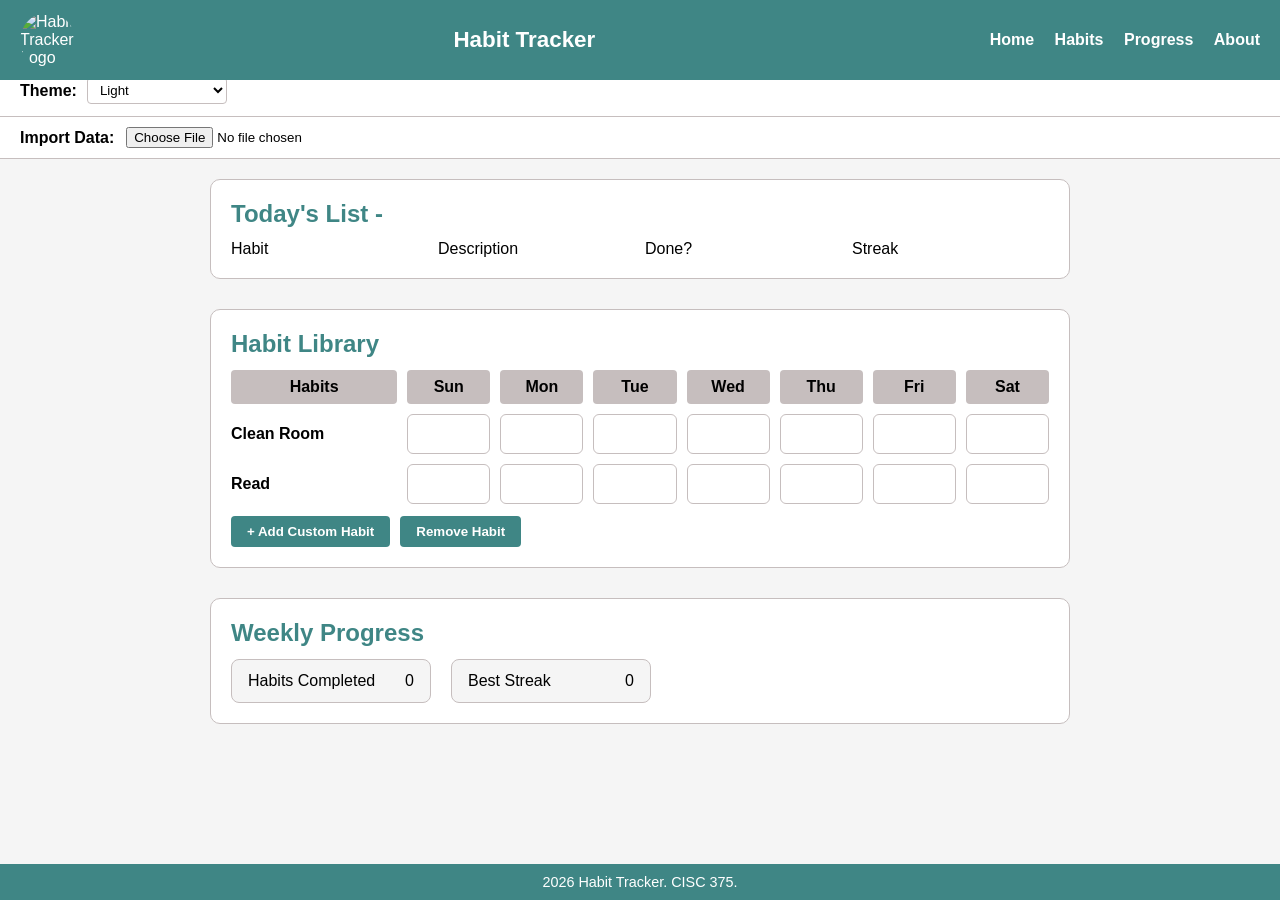
==== index.html @ 7eacdfcf "Update labels and section structure in index.html" ====
<!DOCTYPE html>
<html lang="en">
<head>
    <meta charset="UTF-8">
    <meta name="viewport" content="width=device-width, initial-scale=1.0">
    <title>Habit Tracker</title>
    <link rel="stylesheet" href="style.css">
    <script src="scripts/tableTracking.js" defer></script>
    <script src="scripts/habit.js" defer></script>
    <link rel="icon" href="logo_habit_favicon.png" type="image/png">
</head>
<body>
<header>
    <!-- Logo -->
     <img src="logo_habit.png" alt="Habit Tracker Logo" id="logo">

     <h1 id="main-title">Habit Tracker</h1>
     
     <nav>
        <a href="#daily-dashboard">Home</a>
        <a href="#habit-library-section">Habits</a>
        <a href="#weekly-progress">Progress</a>
        <a href="about.html">About</a>
    </nav>
   
     
</header>
<div id="username-container" hidden>
    <div class="username-card">
        <h2>Welcome to Habit Tracker</h2>
        <p>Enter your name to get started</p>
        <label for="username">Name</label>
        <input type="text" id="username" placeholder="Your name...">
        <button id="submit-btn">Get Started</button>
    </div>
</div>
        <div class="theme">
            <label for="theme-select">Theme:</label>
            <select id="theme-select">
                <option value="light">Light</option>
                <option value="dark">Dark</option>
                <!--<option value="high-contrast">High Contrast</option>-->
            </select>
        </div>
   <!-- Export / Import -->
    <div id="data-management">
        <label for="import-file">Import Data:</label>
        <input type="file" id="import-file" accept=".json">
    </div>
 
    <main>
    <!-- Daily Dashboard -->
    <section id="daily-dashboard">
        <h2>Today's List - <span id="today-date"></span></h2>
        <div class="daily-tracker">
            <div id="habit-list">Habit</div>
            <div id="description"> Description</div>
            <div id="done">Done?</div>
            <div id="streak">Streak</div>
        </div>    
    </section>

    <!-- Habit Library -->
    <section id="habit-library-section">
        <h2>Habit Library</h2>
        <!-- grid -->
         <div class="grid-container" id="days-grid">
                <!-- Header-->
                <div class="grid-header">Habits</div>
                <div class="day-label">Sun</div>
                <div class="day-label">Mon</div>
                <div class="day-label">Tue</div>
                <div class="day-label">Wed</div>
                <div class="day-label">Thu</div>
                <div class="day-label">Fri</div>
                <div class="day-label">Sat</div>
         </div>
        <div style="display: flex; gap: 10px;">
            <button id="open-btn"> + Add Custom Habit</button>
            <button id="remove-btn">Remove Habit</button>
        </div>
    </section>


    <!-- Weekly Progress  -->
   <section id="weekly-progress">
    <h2>Weekly Progress</h2>

    <div id="weekly-progress-content">
        <div class="progress-item">
            <span>Habits Completed</span>
            <span id="completed-count">0</span>
        </div>

        <div class="progress-item">
            <span>Best Streak</span>
            <span id="streak-count">0</span>
        </div>
    </div>
</section>
     
    </main>
     <!-- Custom Habit Creator POP window  -->
    <section>
    <div id="modal" role="dialog" aria-modal="true" aria-labelledby="modal-title" hidden>
        <div class="modal-content">
            <h2 id="modal-title">Create Custom Habit</h2>
            <form id="habit-form">
                <label for="habit-name">Name:</label>
                <input type="text" id="habit-name" required>

                <label for="habit-category">Category:</label>
                <input type="text" id="habit-category" required>

                <!--
                <label for="habit-icon">Icon (emoji):</label>
                <input type="text" id="habit-icon" maxlength="2"> 
                -->
                
                <label for="habit-description">Description:</label>
                <input type="text" id="habit-description">

                <button type="submit" id="add-habits">Add Habit</button>
                <button type="button" id="close-btn">Cancel</button>
            </form>
        </div>
    </div>
    </section>
<footer>
    <p> 2026 Habit Tracker. CISC 375.</p>
</footer>

</body>
</html>
---- style.css ----
:root {
    --background: #f5f5f5;
    --text:black;
    --primary: rgb(63, 134, 133);
    --primary-text: #fff;
    --card-background: #fff;
    --border: rgb(198, 190, 190);
}

[data-theme="dark"] {
    --background: rgb(33, 33, 33);
    --text:white;
    --primary:  rgb(63, 134, 133);
    --primary-text: #fff;
    --card-background: rgb(51, 51, 51);
    --border: #444;
}

* {
    box-sizing: border-box;
    margin: 0;
    padding: 0;
}

body {
    font-family: Arial, sans-serif;
    background-color: var(--background);
    color: var(--text);
    padding-bottom: 60px;
}

/* Header */
header {
    padding: 10px 20px;
    position: fixed;
    top: 0;
    left: 0;
    width: 100%;
    height: 80px;
    background: var(--primary);
    color: var(--primary-text);
    display: flex;
    align-items: center;
    justify-content: space-between;
    /*padding: 10px 20px;*/
    z-index: 100;
}

header h1 {
    font-size: 1.4rem;
}

header img {
    height: 55px;
    width: 55px;
    border-radius: 50%;
    object-fit: cover;
}

header nav a {
    color: var(--primary-text);
    text-decoration: none;
    margin-left: 16px;
    font-weight: bold;
}

header nav a:hover {
    text-decoration: underline;
}

/* Theme Toggle */
.theme {
   display: flex;
    align-items: center;
    gap: 10px;
    padding: 12px 20px;
    background: var(--card-background);
    border-bottom: 1px solid var(--border);
    margin-top: 65px;
}

.theme label {
    font-weight: bold;
    color: var(--text);
}

.theme select {
    padding: 4px 8px;
    border: 1px solid var(--border);
    border-radius: 4px;
    background: var(--card-background);
    color: var(--text);
    min-width: 140px;
}

/* Main Content */
main {
    padding: 20px;
    max-width: 900px;
    margin: 0 auto;
}

main section {
    margin-bottom: 30px;
}

main h2 {
    margin-bottom: 12px;
    color: var(--primary);
}

/* Data Management */
#data-management {
    display: flex;
    align-items: center;
    gap: 12px;
    padding: 10px 20px;
    background: var(--card-background);
    border-bottom: 1px solid var(--border);
}

#export-btn {
    background: var(--primary);
    color: var(--primary-text);
    border: none;
    padding: 8px 16px;
    border-radius: 4px;
    cursor: pointer;
    font-weight: bold;
}

#export-btn:hover {
    opacity: 0.85;
}

#data-management label {
    font-weight: bold;
    color: var(--text);
}

/* Table */
table {
    border-collapse: collapse;
    width: 100%;
}

td, th {
    border: 1px solid var(--border);
    padding: 10px;
    text-align: center;
    color: var(--text);
}

.track {
    cursor: pointer;
    background-color: var(--card-background);
}

.track.done {
    background-color: green;
    color: #fcfbfb;
}

/* Habit Library Cards */
#habit-library {
    display: flex;
    flex-wrap: wrap;
    gap: 12px;
}

#cardcontainer .card,
.card {
    position: relative;
    background: var(--card-background);
    border: 1px solid var(--border);
    border-radius: 8px;
    padding: 14px;
    min-width: 160px;
    cursor: pointer;
}

/* Add Habit Button */
#open-btn, #remove-btn {
    margin-top: 12px;
    background: var(--primary);
    color: var(--primary-text);
    border: none;
    padding: 8px 16px;
    border-radius: 4px;
    cursor: pointer;
    font-weight: bold;
}

#open-btn:hover, #remove-btn:hover {
    opacity: 0.85;
}

/* Modal */
#modal {
    position: fixed;
    inset: 0;
    background: rgba(0,0,0,0.5);
    display: flex;
    align-items: center;
    justify-content: center;
    z-index: 200;
}

#modal[hidden] {
    display: none;
}

.modal-content {
    background: var(--card-background);
    color: var(--text);
    padding: 24px;
    border-radius: 8px;
    width: 100%;
    max-width: 400px;
    display: flex;
    flex-direction: column;
    gap: 10px;
}

.modal-content h2 {
    margin-bottom: 8px;
}

.modal-content input {
    width: 100%;
    padding: 8px;
    border: 1px solid var(--border);
    border-radius: 4px;
    background: var(--card-background);
    color: var(--text);
}

.modal-content button {
    padding: 8px 16px;
    border: none;
    border-radius: 4px;
    cursor: pointer;
    font-weight: bold;
}

.modal-content button[type="submit"] {
    background: var(--primary);
    color: var(--primary-text);
}

.modal-content button[type="button"] {
    background: var(--border);
    color: var(--text);
}

/* Footer */
footer {
    position: fixed;
    left: 0;
    bottom: 0;
    width: 100%;
    background: var(--primary);
    color: var(--primary-text);
    text-align: center;
    padding: 10px;
    font-size: 0.9rem;
}
#username-container
{
    width:100%;
    height:100%;
    top:0;
    left:0;
    position:fixed;
    background-color: var(--primary);
    backdrop-filter: blur(5px);
    background-color: transparent;
    justify-content: center;
    align-items: center;
    padding: 20px;
    margin-top: 80px;  
    z-index:100;
}
 
#username-container[hidden] {
    display: none;
}
main section {
    background: var(--card-background);
    border: 1px solid var(--border);
    border-radius: 10px;
    padding: 20px;
    margin-bottom: 30px;
}
.grid-container
{
    display: grid;
   grid-template-columns: minmax(100px, 2fr) repeat(7, 1fr);
    gap: 10px;
    align-items: center;
    overflow-x: auto;  
}
.grid-header, .day-label
{
    font-weight: bold;
    text-align: center;
    background-color: var(--border);
    padding:8px;
    border-radius: 4px;
}
.habit-name
{
    font-weight: bold;
}
.habit-box
{
    height: 40px;
    width: 100%;
    background-color: var(--card-background); 
    border: 1px solid var(--border);
    border-radius: 6px;
    cursor: pointer;    
}
.habit-box.selected
{
    background-color: var(--primary);
    border-color: var(--primary);
}
.daily-tracker
{
   display: grid;
    grid-template-columns: repeat(4, 1fr);
    gap: 10px;
}
#weekly-progress-content {
    display: flex;
    gap: 20px;
    margin-top: 10px;
}

.progress-item {
    background: var(--background);
    padding: 12px 16px;
    border-radius: 8px;
    border: 1px solid var(--border);
    display: flex;
    justify-content: space-between;
    width: 200px;
}
.about-container {
  max-width: 800px;
  margin: 120px auto 40px auto;
  padding: 20px;
}
.about-container h1 {
  margin-bottom: 10px;
}
.about-container p {
  margin-bottom: 15px;
}
@media (max-width: 768px) {
    header {
        flex-direction: column;
        height: auto;
        padding: 12px;
        gap: 8px;
    }

    header nav {
        display: flex;
        flex-wrap: wrap;
        justify-content: center;
        gap: 10px;
    }

    .theme,
    #data-management {
        flex-direction: column;
        align-items: flex-start;
    }


main {
    padding: 30px 20px;
    max-width: 1100px;
    margin: 0 auto;
}
    }

    #habit-library {
        flex-direction: column;
    }

    .modal-content {
        width: 90%;
    }
    /* Weekly Progress */
    #weekly-progress-content {
    display: flex;
    gap: 20px;
    margin-top: 10px;
}

.progress-item {
    background: var(--background);
    padding: 12px 16px;
    border-radius: 8px;
    border: 1px solid var(--border);
    display: flex;
    justify-content: space-between;
    width: 200px;
}
.habit-row {
    display: contents;
}
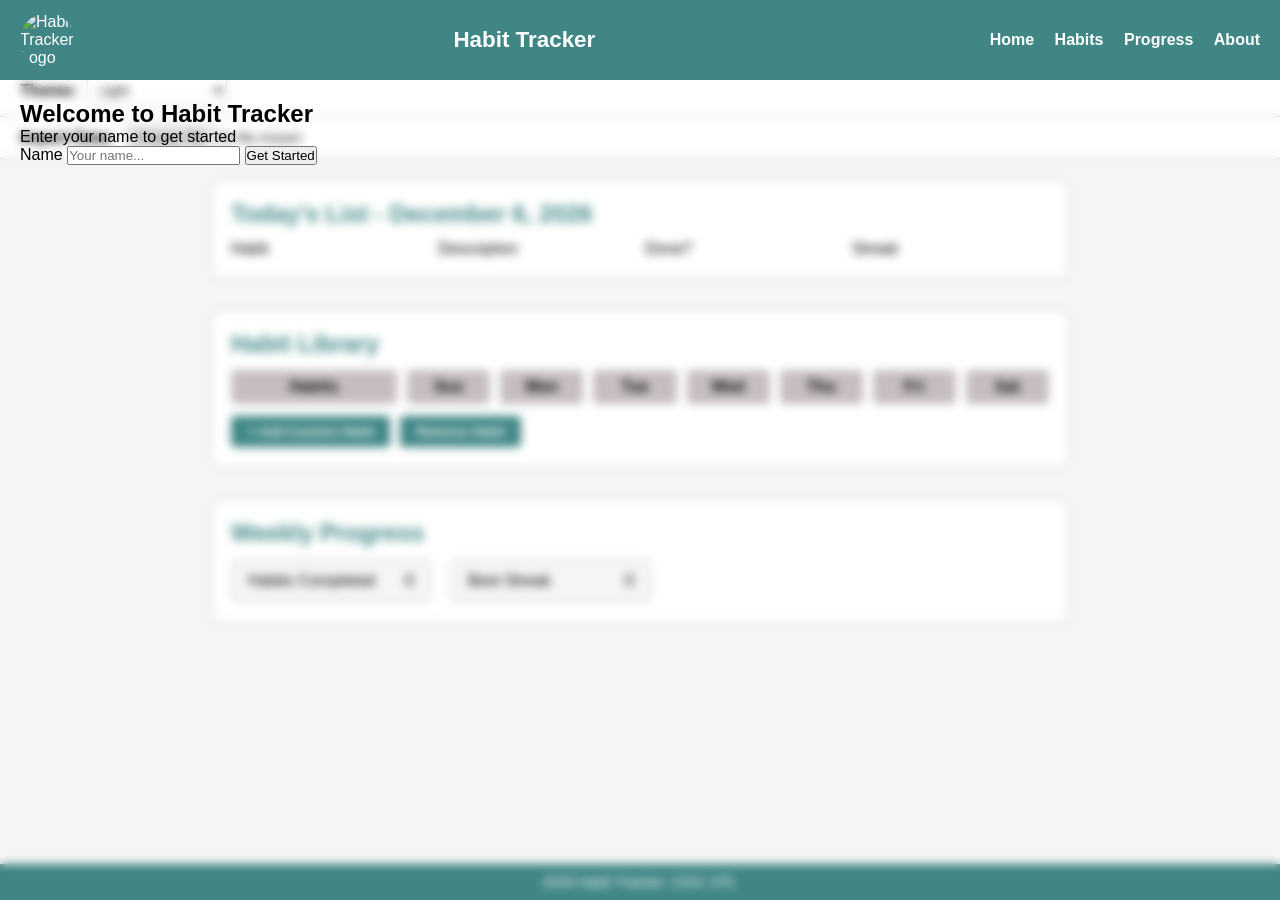
==== commit 352d1403: "Habit tracker refactored" ====
--- a/index.html
+++ b/index.html
@@ -5,8 +5,7 @@
     <meta name="viewport" content="width=device-width, initial-scale=1.0">
     <title>Habit Tracker</title>
     <link rel="stylesheet" href="style.css">
-    <script src="scripts/tableTracking.js" defer></script>
-    <script src="scripts/habit.js" defer></script>
+    <script type="module" src="./scripts/app.js"></script>
     <link rel="icon" href="logo_habit_favicon.png" type="image/png">
 </head>
 <body>
